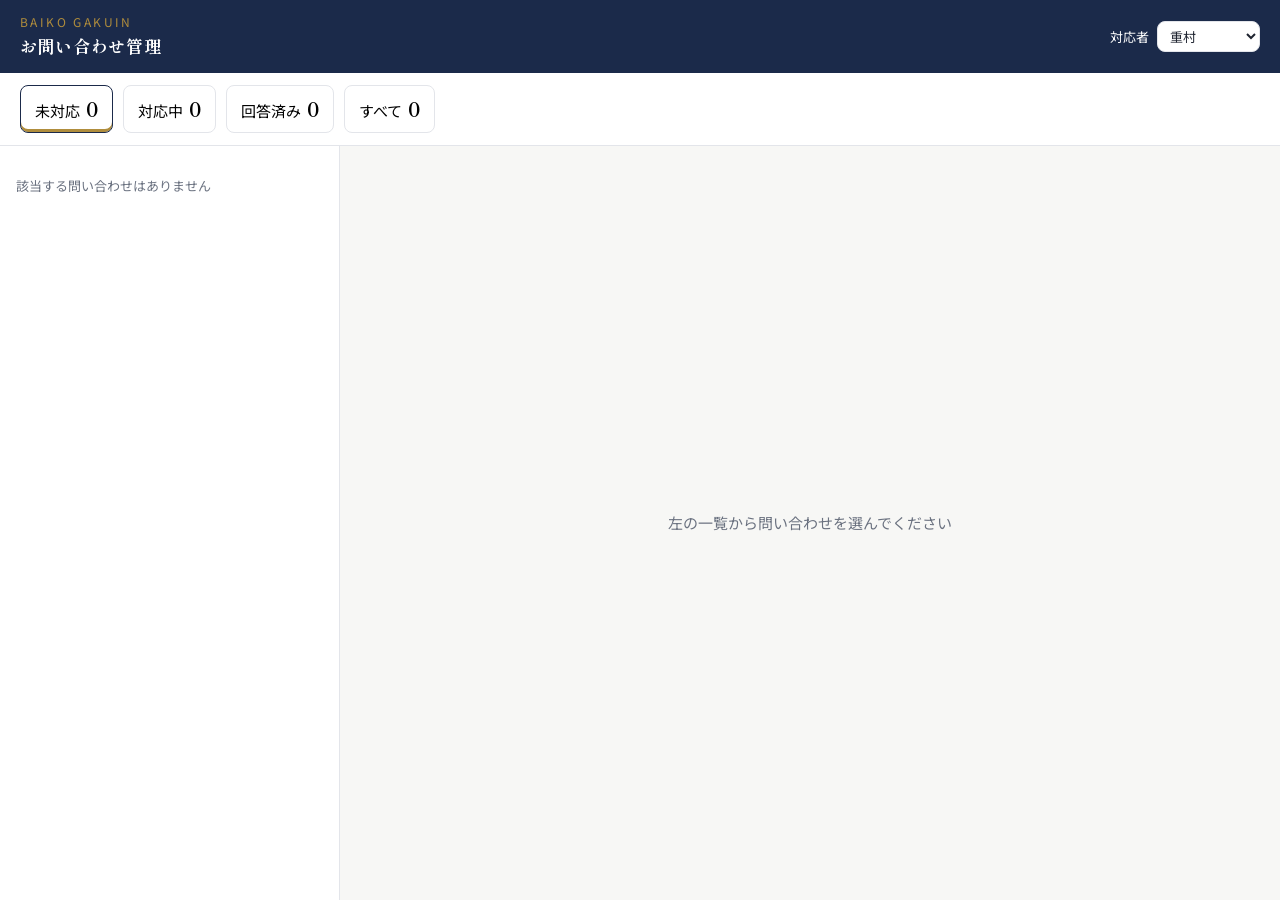
==== admin.html @ ce60224d "梅光学院 お問い合わせアプリ（LIFF）試作品 Co-Authored-By: Claude Opus 5.5 <noreply@anthropic.com>" ====
<!doctype html>
<html lang="ja">
<head>
<meta charset="utf-8">
<meta name="viewport" content="width=device-width, initial-scale=1">
<title>お問い合わせ管理</title>
<link rel="preconnect" href="https://fonts.googleapis.com">
<link href="https://fonts.googleapis.com/css2?family=Noto+Sans+JP:wght@400;700&family=Shippori+Mincho:wght@700&display=swap" rel="stylesheet">
<link rel="stylesheet" href="style.css">
<style>
  body { height: 100vh; display: flex; flex-direction: column; }
  header { background: var(--navy); color: #fff; padding: 12px 20px; display: flex; align-items: center; gap: 16px; }
  header h1 { font-size: 17px; }
  header .gold { color: var(--gold); font-size: 12px; letter-spacing: .2em; }
  header .me { margin-left: auto; font-size: 13px; display: flex; align-items: center; gap: 8px; }
  header select { width: auto; padding: 4px 8px; font-size: 13px; }
  .stats { display: flex; gap: 10px; padding: 12px 20px; background: #fff; border-bottom: 1px solid var(--line); flex-wrap: wrap; }
  .stat { border: 1px solid var(--line); border-radius: 8px; padding: 6px 14px; background: #fff; text-align: left; }
  .stat.on { border-color: var(--navy); box-shadow: inset 0 -3px 0 var(--gold); }
  .stat b { font-family: var(--mincho); font-size: 20px; margin-left: 6px; }
  .wrap { flex: 1; display: grid; grid-template-columns: 340px 1fr; min-height: 0; }
  .list { border-right: 1px solid var(--line); overflow-y: auto; background: #fff; }
  .row { display: block; width: 100%; text-align: left; border: 0; border-bottom: 1px solid var(--line); background: #fff; padding: 12px 16px; }
  .row.on { background: var(--gold-soft); }
  .row .top { display: flex; justify-content: space-between; gap: 8px; }
  .row .name { font-weight: 700; }
  .row .preview { margin: 4px 0 0; font-size: 13px; color: var(--muted); overflow: hidden; text-overflow: ellipsis; white-space: nowrap; }
  .detail { overflow-y: auto; padding: 20px 24px; display: flex; flex-direction: column; }
  .info { display: grid; grid-template-columns: auto 1fr auto 1fr; gap: 4px 14px; font-size: 13px; background: #fff; border: 1px solid var(--line); border-radius: 10px; padding: 12px 16px; margin-bottom: 16px; }
  .info dt { color: var(--muted); }
  .info dd { margin: 0; }
  .tools { display: flex; gap: 8px; align-items: center; margin-bottom: 16px; flex-wrap: wrap; }
  .tools select { width: auto; padding: 6px 10px; font-size: 13px; }
  .thread { flex: 1; }
  .msg.user { align-self: flex-start; background: #fff; color: var(--ink); border: 1px solid var(--line); border-bottom-left-radius: 2px; border-bottom-right-radius: 12px; }
  .msg.user .meta { color: var(--muted); }
  .msg.staff { align-self: flex-end; background: var(--navy); color: #fff; border: 0; border-bottom-right-radius: 2px; border-bottom-left-radius: 12px; }
  .msg.staff .who { color: var(--gold); }
  .msg.staff .meta { color: #c9d1e3; }
  .composer { margin-top: 16px; background: #fff; border: 1px solid var(--line); border-radius: 10px; padding: 12px; }
  .temps { display: flex; gap: 6px; flex-wrap: wrap; margin-bottom: 8px; }
  .temps button { border: 1px solid var(--line); background: var(--bg); border-radius: 999px; padding: 4px 12px; font-size: 12px; }
  .composer .foot { display: flex; justify-content: space-between; align-items: center; margin-top: 8px; gap: 8px; }
  .empty { margin: auto; color: var(--muted); text-align: center; }
  @media (max-width: 760px) {
    body { height: auto; }
    .wrap { grid-template-columns: 1fr; }
    .list { max-height: 40vh; border-right: 0; border-bottom: 1px solid var(--line); }
    .info { grid-template-columns: auto 1fr; }
  }
</style>
</head>
<body>
<header>
  <div><div class="gold">BAIKO GAKUIN</div><h1>お問い合わせ管理</h1></div>
  <div class="me">対応者
    <select id="staff"><option>重村</option><option>入試広報部</option><option>事務室</option></select>
  </div>
</header>
<div class="stats" id="stats"></div>
<div class="wrap">
  <div class="list" id="list"></div>
  <div class="detail" id="detail"></div>
</div>

<script src="config.js"></script>
<script src="store.js"></script>
<script>
// 定型文：よく返す答えをワンタップで入れる（本番は学校で文面を決める）
const TEMPLATES = {
  'お礼': 'お問い合わせありがとうございます。梅光学院入試広報部です。\n',
  '説明会の案内': '11月7日・11月28日の入試説明会で、詳しくご説明しております。公式LINEのメニュー「説明会の申込」からお申し込みください。\n',
  '確認して連絡': '担当者に確認のうえ、改めてご連絡いたします。少々お待ちください。\n',
  '締め': '\nほかにもご不明な点がありましたら、この画面からお気軽にご質問ください。',
};
let filter = '未対応', openId = null;
const staffSel = document.getElementById('staff');

function render() {
  const all = Store.all();
  const count = (s) => all.filter((q) => q.status === s).length;
  document.getElementById('stats').innerHTML = ['未対応', '対応中', '回答済み', 'すべて'].map((s) => `
    <button class="stat ${filter === s ? 'on' : ''}" data-f="${s}">${s}<b>${s === 'すべて' ? all.length : count(s)}</b></button>`).join('');
  document.querySelectorAll('[data-f]').forEach((b) => (b.onclick = () => { filter = b.dataset.f; render(); }));

  const shown = filter === 'すべて' ? all : all.filter((q) => q.status === filter);
  document.getElementById('list').innerHTML = shown.length ? shown.map((q) => `
    <button class="row ${q.id === openId ? 'on' : ''}" data-id="${q.id}">
      <div class="top"><span class="name">${esc(q.name)}<span class="muted">（${esc(q.role)}）</span></span><span class="badge ${q.status}">${q.status}</span></div>
      <div class="muted">${esc(q.category)}・${fmt(q.updatedAt)}${q.assignee ? '・担当 ' + esc(q.assignee) : ''}</div>
      <p class="preview">${esc(q.messages[q.messages.length - 1].text)}</p>
    </button>`).join('') : '<p class="muted" style="padding:16px">該当する問い合わせはありません</p>';
  document.querySelectorAll('.row').forEach((b) => (b.onclick = () => { openId = b.dataset.id; render(); }));
  renderDetail(Store.get(openId));
}

function renderDetail(q) {
  const d = document.getElementById('detail');
  if (!q) { d.innerHTML = '<div class="empty">左の一覧から問い合わせを選んでください</div>'; return; }
  const draft = document.getElementById('reply')?.dataset.for === q.id ? document.getElementById('reply').value : '';
  d.innerHTML = `
    <dl class="info">
      <dt>お名前</dt><dd>${esc(q.name)}（LINE：${esc(q.displayName)}）</dd>
      <dt>立場</dt><dd>${esc(q.role)}</dd>
      <dt>中学校</dt><dd>${esc(q.school) || '―'}</dd>
      <dt>受付</dt><dd>${q.id}・${fmt(q.createdAt)}</dd>
    </dl>
    <div class="tools">
      <span class="badge ${q.status}">${q.status}</span>
      <select id="assignee"><option value="">担当者なし</option>${['重村', '入試広報部', '事務室'].map((n) => `<option ${q.assignee === n ? 'selected' : ''}>${n}</option>`).join('')}</select>
      ${q.status === '未対応' ? '<button class="btn small ghost" id="take">自分が対応する</button>' : ''}
    </div>
    <div class="thread">${q.messages.map((m) => m.from === 'user'
      ? `<div class="msg user">${esc(m.text)}<span class="meta">${esc(q.name)}・${fmt(m.at)}</span></div>`
      : `<div class="msg staff"><span class="who">${esc(m.staffName)}</span>${esc(m.text)}<span class="meta">${fmt(m.at)}</span></div>`).join('')}
    </div>
    <div class="composer">
      <div class="temps">${Object.keys(TEMPLATES).map((k) => `<button data-t="${k}">${k}</button>`).join('')}</div>
      <textarea id="reply" data-for="${q.id}" placeholder="回答を入力">${esc(draft)}</textarea>
      <div class="foot">
        <span class="muted">送ると、質問者の公式LINEに「回答が届きました」と1通届きます</span>
        <button class="btn small" id="send">回答を送る</button>
      </div>
    </div>`;
  const reply = document.getElementById('reply');
  document.getElementById('assignee').onchange = (e) => Store.update(q.id, { assignee: e.target.value });
  const take = document.getElementById('take');
  if (take) take.onclick = () => Store.update(q.id, { status: '対応中', assignee: staffSel.value });
  d.querySelectorAll('[data-t]').forEach((b) => (b.onclick = () => { reply.value += TEMPLATES[b.dataset.t]; reply.focus(); }));
  document.getElementById('send').onclick = () => {
    const t = reply.value.trim();
    if (!t) return;
    reply.value = '';
    Store.addMessage(q.id, { from: 'staff', text: t, staffName: staffSel.value });
    if (!q.assignee) Store.update(q.id, { assignee: staffSel.value });
  };
}

window.addEventListener('store-changed', render);
render();

// 本番：合言葉で入り、15秒ごとに新しい問い合わせを取る
async function connect() {
  let key;
  try { key = localStorage.getItem('baiko-admin-key'); } catch {}
  if (!key) key = prompt('管理画面の合言葉を入力してください');
  if (!key) return;
  Store.setAuth({ adminKey: key });
  try {
    await Store.refresh();
    try { localStorage.setItem('baiko-admin-key', key); } catch {}
    setInterval(() => Store.refresh().catch(() => {}), 15000);
  } catch (e) {
    try { localStorage.removeItem('baiko-admin-key'); } catch {}
    alert(e.message === 'unauthorized' ? '合言葉が違います' : '通信できませんでした：' + e.message);
    connect();
  }
}
if (Store.remote) connect();
</script>
</body>
</html>
---- style.css ----
:root {
  --navy: #1b2a4a;
  --navy-soft: #2c3e66;
  --gold: #b08d3c;
  --gold-soft: #f5efe0;
  --ink: #1f2430;
  --muted: #6b7280;
  --line: #e3e5ea;
  --bg: #f7f7f5;
  --card: #ffffff;
  --ok: #2f7d5b;
  --warn: #b5482f;
  --mincho: 'Shippori Mincho', 'Yu Mincho', serif;
  --sans: 'Noto Sans JP', 'Hiragino Sans', 'Yu Gothic', sans-serif;
}
* { box-sizing: border-box; }
body {
  margin: 0; background: var(--bg); color: var(--ink);
  font-family: var(--sans); font-size: 15px; line-height: 1.7;
  -webkit-text-size-adjust: 100%;
}
h1, h2, h3 { font-family: var(--mincho); font-weight: 700; margin: 0; letter-spacing: .04em; }
button { font: inherit; cursor: pointer; }
input, select, textarea {
  font: inherit; width: 100%; padding: 12px; border: 1px solid var(--line);
  border-radius: 8px; background: #fff; color: var(--ink);
}
textarea { resize: vertical; min-height: 120px; }
input:focus, select:focus, textarea:focus { outline: 2px solid var(--gold); border-color: transparent; }

.btn {
  display: block; width: 100%; padding: 14px; border: 0; border-radius: 8px;
  background: var(--navy); color: #fff; font-weight: 700; letter-spacing: .05em;
}
.btn:disabled { opacity: .4; cursor: default; }
.btn.ghost { background: transparent; color: var(--navy); border: 1px solid var(--navy); }
.btn.small { display: inline-block; width: auto; padding: 8px 14px; font-size: 13px; }

.badge {
  display: inline-block; padding: 1px 10px; border-radius: 999px; font-size: 12px; font-weight: 700;
  border: 1px solid currentColor; white-space: nowrap;
}
.badge.未対応 { color: var(--warn); }
.badge.対応中 { color: var(--gold); }
.badge.回答済み { color: var(--ok); }
.muted { color: var(--muted); font-size: 13px; }
.dot { display: inline-block; width: 8px; height: 8px; border-radius: 50%; background: var(--warn); }

/* やり取り（吹き出し） */
.thread { display: flex; flex-direction: column; gap: 12px; }
.msg { max-width: 86%; padding: 10px 14px; border-radius: 12px; white-space: pre-wrap; word-break: break-word; }
.msg .meta { display: block; font-size: 11px; color: var(--muted); margin-top: 4px; }
.msg.user { align-self: flex-end; background: var(--navy); color: #fff; border-bottom-right-radius: 2px; }
.msg.user .meta { color: #c9d1e3; }
.msg.staff { align-self: flex-start; background: #fff; border: 1px solid var(--line); border-bottom-left-radius: 2px; }
.msg.staff .who { font-size: 12px; font-weight: 700; color: var(--gold); display: block; }
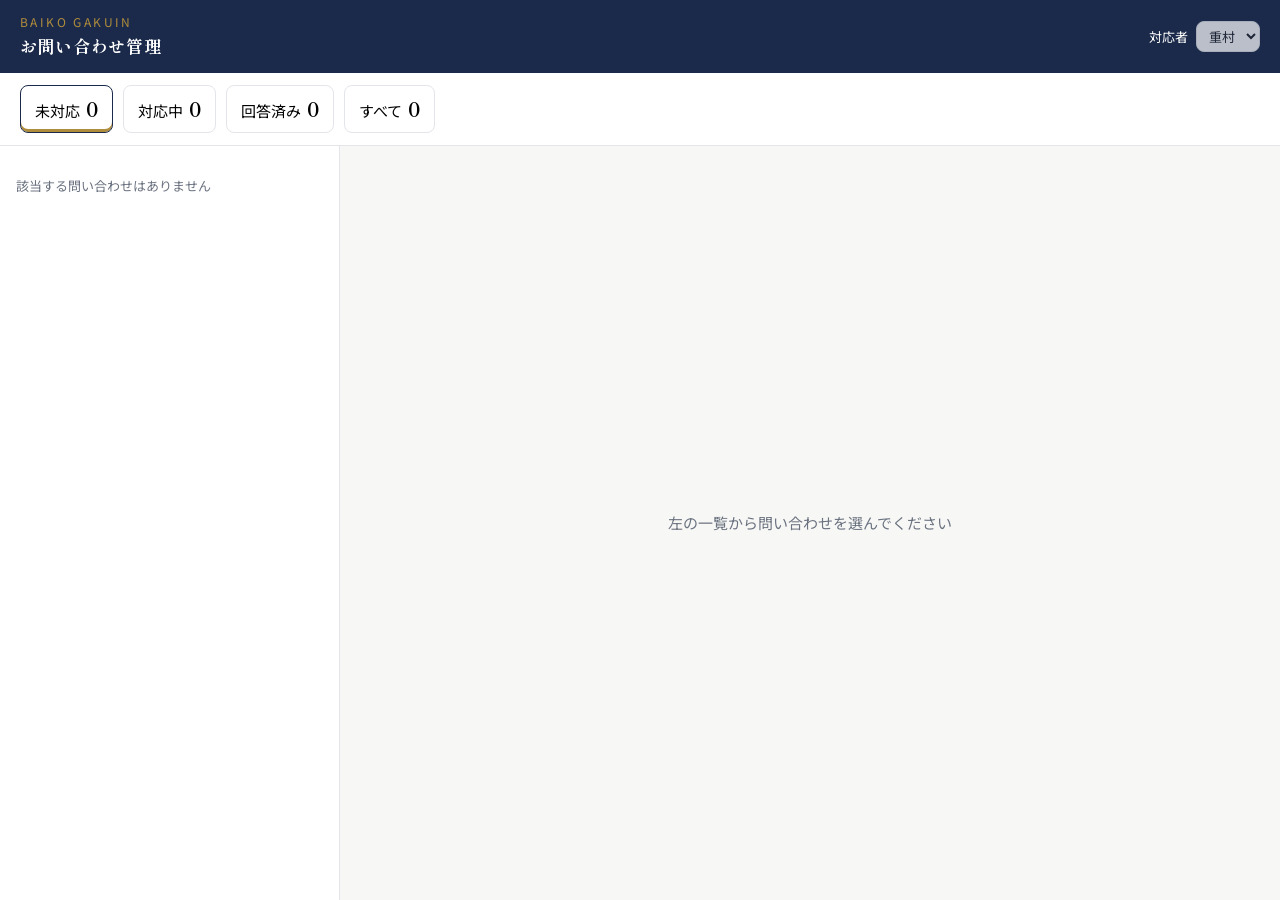
==== commit 499197d9: "よくある質問をなくし、回答者を重村のみにする Co-Authored-By: Claude Sonnet 5.5 <noreply@anthropic.com>" ====
--- a/admin.html
+++ b/admin.html
@@ -54,7 +54,7 @@
 <header>
   <div><div class="gold">BAIKO GAKUIN</div><h1>お問い合わせ管理</h1></div>
   <div class="me">対応者
-    <select id="staff"><option>重村</option><option>入試広報部</option><option>事務室</option></select>
+    <select id="staff" disabled><option>重村</option></select>
   </div>
 </header>
 <div class="stats" id="stats"></div>
@@ -68,7 +68,7 @@
 <script>
 // 定型文：よく返す答えをワンタップで入れる（本番は学校で文面を決める）
 const TEMPLATES = {
-  'お礼': 'お問い合わせありがとうございます。梅光学院入試広報部です。\n',
+  'お礼': 'お問い合わせありがとうございます。梅光学院の重村です。\n',
   '説明会の案内': '11月7日・11月28日の入試説明会で、詳しくご説明しております。公式LINEのメニュー「説明会の申込」からお申し込みください。\n',
   '確認して連絡': '担当者に確認のうえ、改めてご連絡いたします。少々お待ちください。\n',
   '締め': '\nほかにもご不明な点がありましたら、この画面からお気軽にご質問ください。',
@@ -107,7 +107,7 @@
     </dl>
     <div class="tools">
       <span class="badge ${q.status}">${q.status}</span>
-      <select id="assignee"><option value="">担当者なし</option>${['重村', '入試広報部', '事務室'].map((n) => `<option ${q.assignee === n ? 'selected' : ''}>${n}</option>`).join('')}</select>
+      <span class="muted">担当 重村</span>
       ${q.status === '未対応' ? '<button class="btn small ghost" id="take">自分が対応する</button>' : ''}
     </div>
     <div class="thread">${q.messages.map((m) => m.from === 'user'
@@ -123,7 +123,6 @@
       </div>
     </div>`;
   const reply = document.getElementById('reply');
-  document.getElementById('assignee').onchange = (e) => Store.update(q.id, { assignee: e.target.value });
   const take = document.getElementById('take');
   if (take) take.onclick = () => Store.update(q.id, { status: '対応中', assignee: staffSel.value });
   d.querySelectorAll('[data-t]').forEach((b) => (b.onclick = () => { reply.value += TEMPLATES[b.dataset.t]; reply.focus(); }));
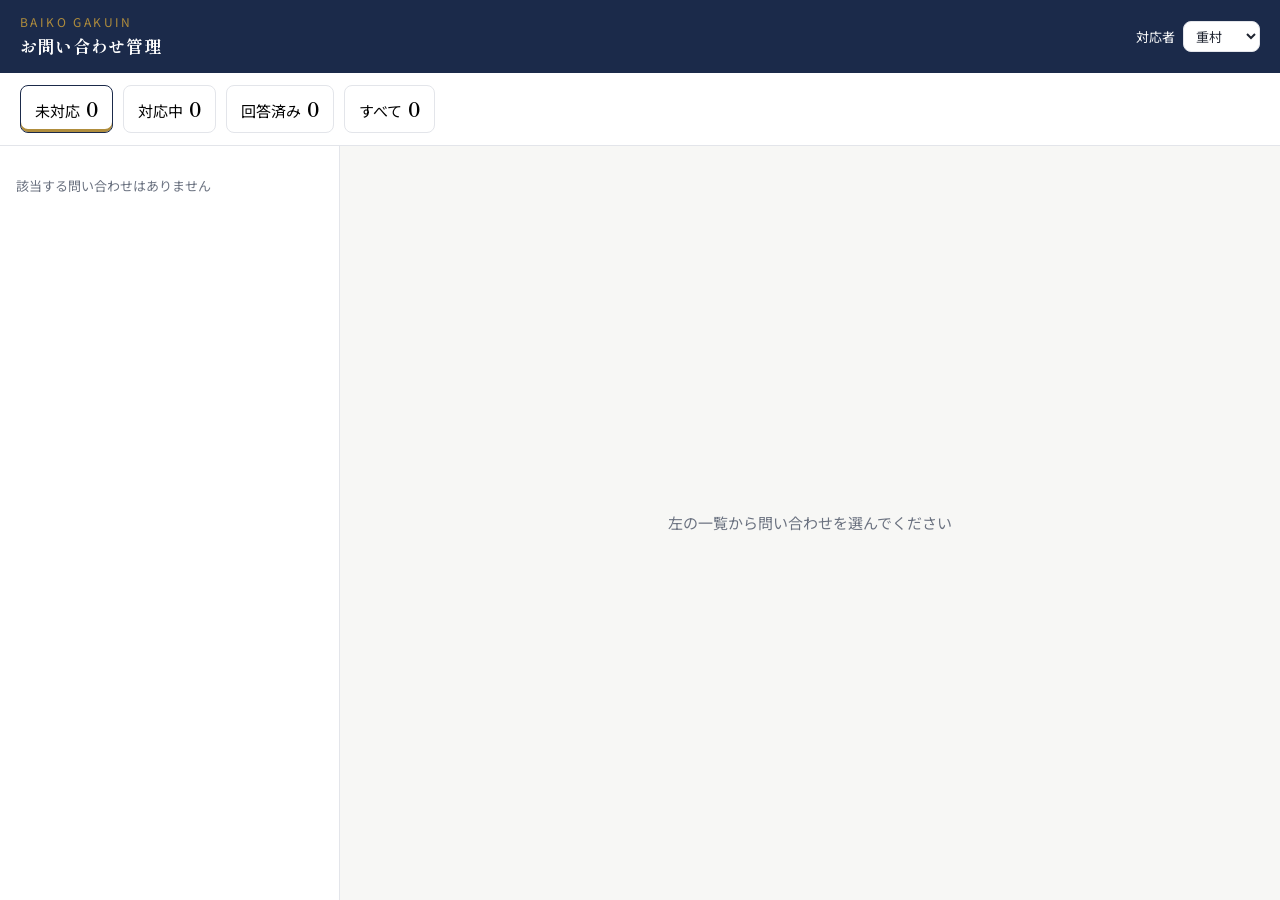
==== commit f73f3a69: "回答者を重村と事務室にする Co-Authored-By: Claude Sonnet 5.5 <noreply@anthropic.com>" ====
--- a/admin.html
+++ b/admin.html
@@ -54,7 +54,7 @@
 <header>
   <div><div class="gold">BAIKO GAKUIN</div><h1>お問い合わせ管理</h1></div>
   <div class="me">対応者
-    <select id="staff" disabled><option>重村</option></select>
+    <select id="staff"><option>重村</option><option>事務室</option></select>
   </div>
 </header>
 <div class="stats" id="stats"></div>
@@ -68,7 +68,7 @@
 <script>
 // 定型文：よく返す答えをワンタップで入れる（本番は学校で文面を決める）
 const TEMPLATES = {
-  'お礼': 'お問い合わせありがとうございます。梅光学院の重村です。\n',
+  'お礼': 'お問い合わせありがとうございます。梅光学院です。\n',
   '説明会の案内': '11月7日・11月28日の入試説明会で、詳しくご説明しております。公式LINEのメニュー「説明会の申込」からお申し込みください。\n',
   '確認して連絡': '担当者に確認のうえ、改めてご連絡いたします。少々お待ちください。\n',
   '締め': '\nほかにもご不明な点がありましたら、この画面からお気軽にご質問ください。',
@@ -107,7 +107,7 @@
     </dl>
     <div class="tools">
       <span class="badge ${q.status}">${q.status}</span>
-      <span class="muted">担当 重村</span>
+      <select id="assignee"><option value="">担当者なし</option>${['重村', '事務室'].map((n) => `<option ${q.assignee === n ? 'selected' : ''}>${n}</option>`).join('')}</select>
       ${q.status === '未対応' ? '<button class="btn small ghost" id="take">自分が対応する</button>' : ''}
     </div>
     <div class="thread">${q.messages.map((m) => m.from === 'user'
@@ -123,6 +123,7 @@
       </div>
     </div>`;
   const reply = document.getElementById('reply');
+  document.getElementById('assignee').onchange = (e) => Store.update(q.id, { assignee: e.target.value });
   const take = document.getElementById('take');
   if (take) take.onclick = () => Store.update(q.id, { status: '対応中', assignee: staffSel.value });
   d.querySelectorAll('[data-t]').forEach((b) => (b.onclick = () => { reply.value += TEMPLATES[b.dataset.t]; reply.focus(); }));
